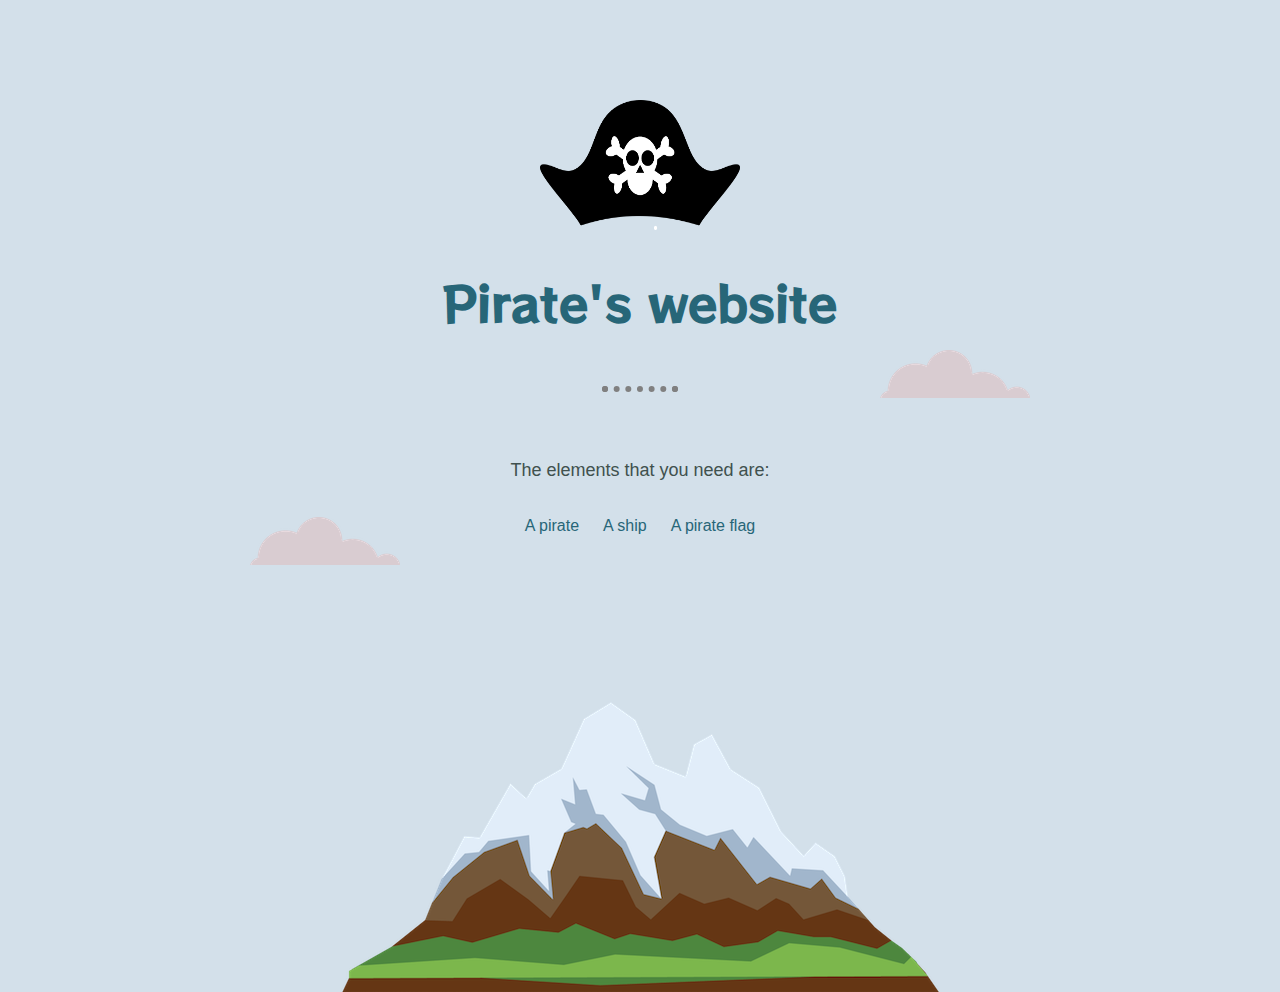
==== index.html @ 51bc4baa "added files" ====
<!DOCTYPE html>
<html lang="en">
<head>
    <meta charset="UTF-8">
    <meta http-equiv="X-UA-Compatible" content="IE=edge">
    <meta name="viewport" content="width=device-width, initial-scale=1.0">
    <title>Home</title>
    <link rel="icon" href="favicon.ico">
    <link rel="stylesheet" href="css/styles.css">
    <link rel="preconnect" href="https://fonts.gstatic.com">
    <link href="https://fonts.googleapis.com/css2?family=Karla:wght@200&family=RocknRoll+One&family=Source+Sans+Pro:wght@200&display=swap" rel="stylesheet">
</head>
<body>
    <div class="top-div">
        <img src="images/hat.webp" width="200" height="130" alt="pirate">
        <h1>Pirate's website</h1>
        <hr><br>
        <p id="p1">The elements that you need are:</p><br><br>
        <img class="cloud1" src="images/cloud.png">
        <div class="menu">
            <a href="pirates.html">A pirate</a>
            <a href="ships.html">A ship</a>
            <a href="flags.html">A pirate flag</a>
        </div>
        <img class="cloud2" src="images/cloud.png">
        <img class="mountain" src="images/mountain.png">
    </div>
</body>
</html>
---- css/styles.css ----
body {
    background-color: #d3e0ea;
    text-align: center;
    margin: 100px auto 0 auto;
    color: #40514E
}

.box-div{
    margin-bottom: 200px;
}

a {
    color:#276678;
    font-family: sans-serif;
    text-decoration: none;
    margin: auto 10px;
}

a:hover {
    color: #EAF6F6
}

p{
    font-family: sans-serif;
}

hr {
    border: dotted grey 6px;
    border-bottom: none;
    width: 5%;
    margin: 50px auto;
    
}

h1{
    color: #276678;
    font-size: 3em;
    font-family: 'RocknRoll One', sans-serif;
}

h2{
    color: #276678;
    font-family: 'RocknRoll One', sans-serif;
}

#p1{
    font-size: 18px;
    margin: 0 auto;
}

h3{
    color: #276678;
    font-family: 'Karla', sans-serif;
    margin: 40px auto;
}

h4{
    color: #276678;
    font-family: 'Source Sans Pro', sans-serif;
}

.homeul {
    margin: 0 auto;
}

.cloud1{
    position: absolute;
    left: 250px;

}

.cloud2{
    position: absolute;
    right: 250px;
    top: 350px;
}

.mountain{
    position: relative;
    top: 100px;
}

.pirates-table {
    position: relative;
    margin: auto;
}

.pirate2-4div{
    margin: 100px auto 100px auto;
    width: 70%;
    text-align: right;
    line-height: 2;
}

.pirate1-3div{
    margin: 100px auto 100px auto;
    width: 70%;
    text-align: left;
    line-height: 2;
}

.pir1-3img {
    float: left;
    margin-right: 30px;
}

.pir2-4img {
    float: right;
    margin-left: 30px;
}

.mypicdiv {
    font-size: 16px;
    margin: auto auto;
    width: 310px;
    text-align: left;
    line-height: 1.3;
}

.mypic {
    float: left;
    margin-right: 10px;
    width: 80px;
    height: 80px
}

#linkedin{
    margin: 0 auto;
}

.upload{
    width: 180px;
}

.name-email{
    width: 450px;
    height: 50px;
    margin: auto;
}

.name{
    width: 200px;
    position: relative;
}

.email{
    width: 200px;
    position: relative;
    bottom: 57px;
    left: 250px;
}

.text1 {
    width: 80%;
    margin: auto auto 30px auto;
    padding: 10px;
    border-style: solid;
}

.form{
    font-family: sans-serif;
    color: #276678;
}
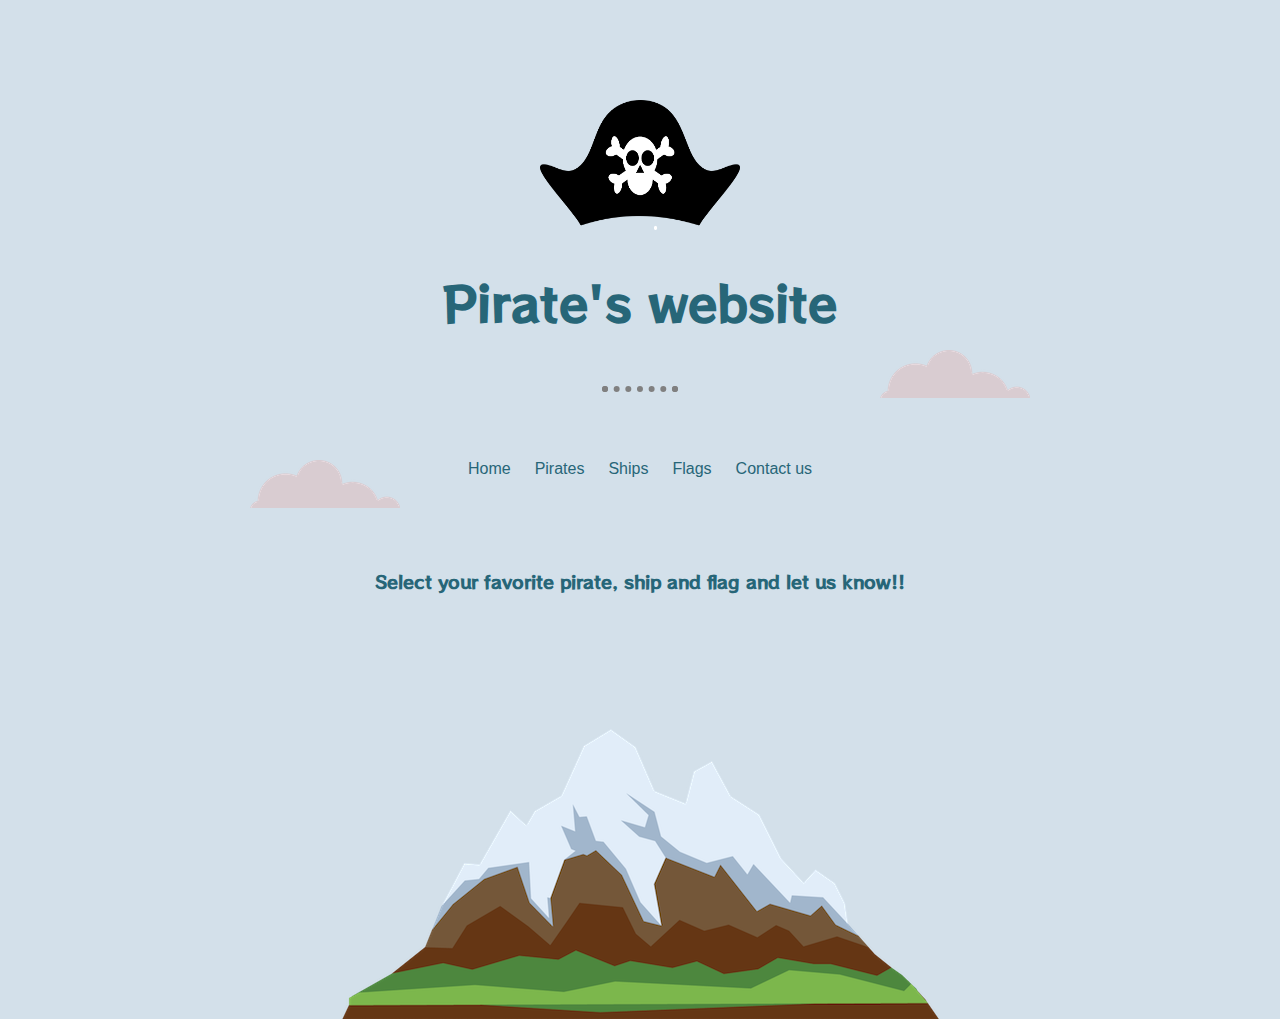
==== commit bb0c1fb4: "updates" ====
--- a/index.html
+++ b/index.html
@@ -15,13 +15,16 @@
         <img src="images/hat.webp" width="200" height="130" alt="pirate">
         <h1>Pirate's website</h1>
         <hr><br>
-        <p id="p1">The elements that you need are:</p><br><br>
         <img class="cloud1" src="images/cloud.png">
         <div class="menu">
-            <a href="pirates.html">A pirate</a>
-            <a href="ships.html">A ship</a>
-            <a href="flags.html">A pirate flag</a>
+            <a href="index.html">Home</a>
+            <a href="pirates.html">Pirates</a>
+            <a href="ships.html">Ships</a>
+            <a href="flags.html">Flags</a>
+            <a href="contactus.html">Contact us</a>
         </div>
+        <br><br><br><br><br>
+        <h2 id="h2">Select your favorite pirate, ship and flag and let us know!!</p>
         <img class="cloud2" src="images/cloud.png">
         <img class="mountain" src="images/mountain.png">
     </div>
--- a/css/styles.css
+++ b/css/styles.css
@@ -43,7 +43,7 @@
     font-family: 'RocknRoll One', sans-serif;
 }
 
-#p1{
+#h2{
     font-size: 18px;
     margin: 0 auto;
 }
@@ -77,7 +77,8 @@
 
 .mountain{
     position: relative;
-    top: 100px;
+    margin: auto;
+    top: 50px;
 }
 
 .pirates-table {
@@ -146,7 +147,7 @@
 .email{
     width: 200px;
     position: relative;
-    bottom: 57px;
+    bottom: 58.5px;
     left: 250px;
 }
 
